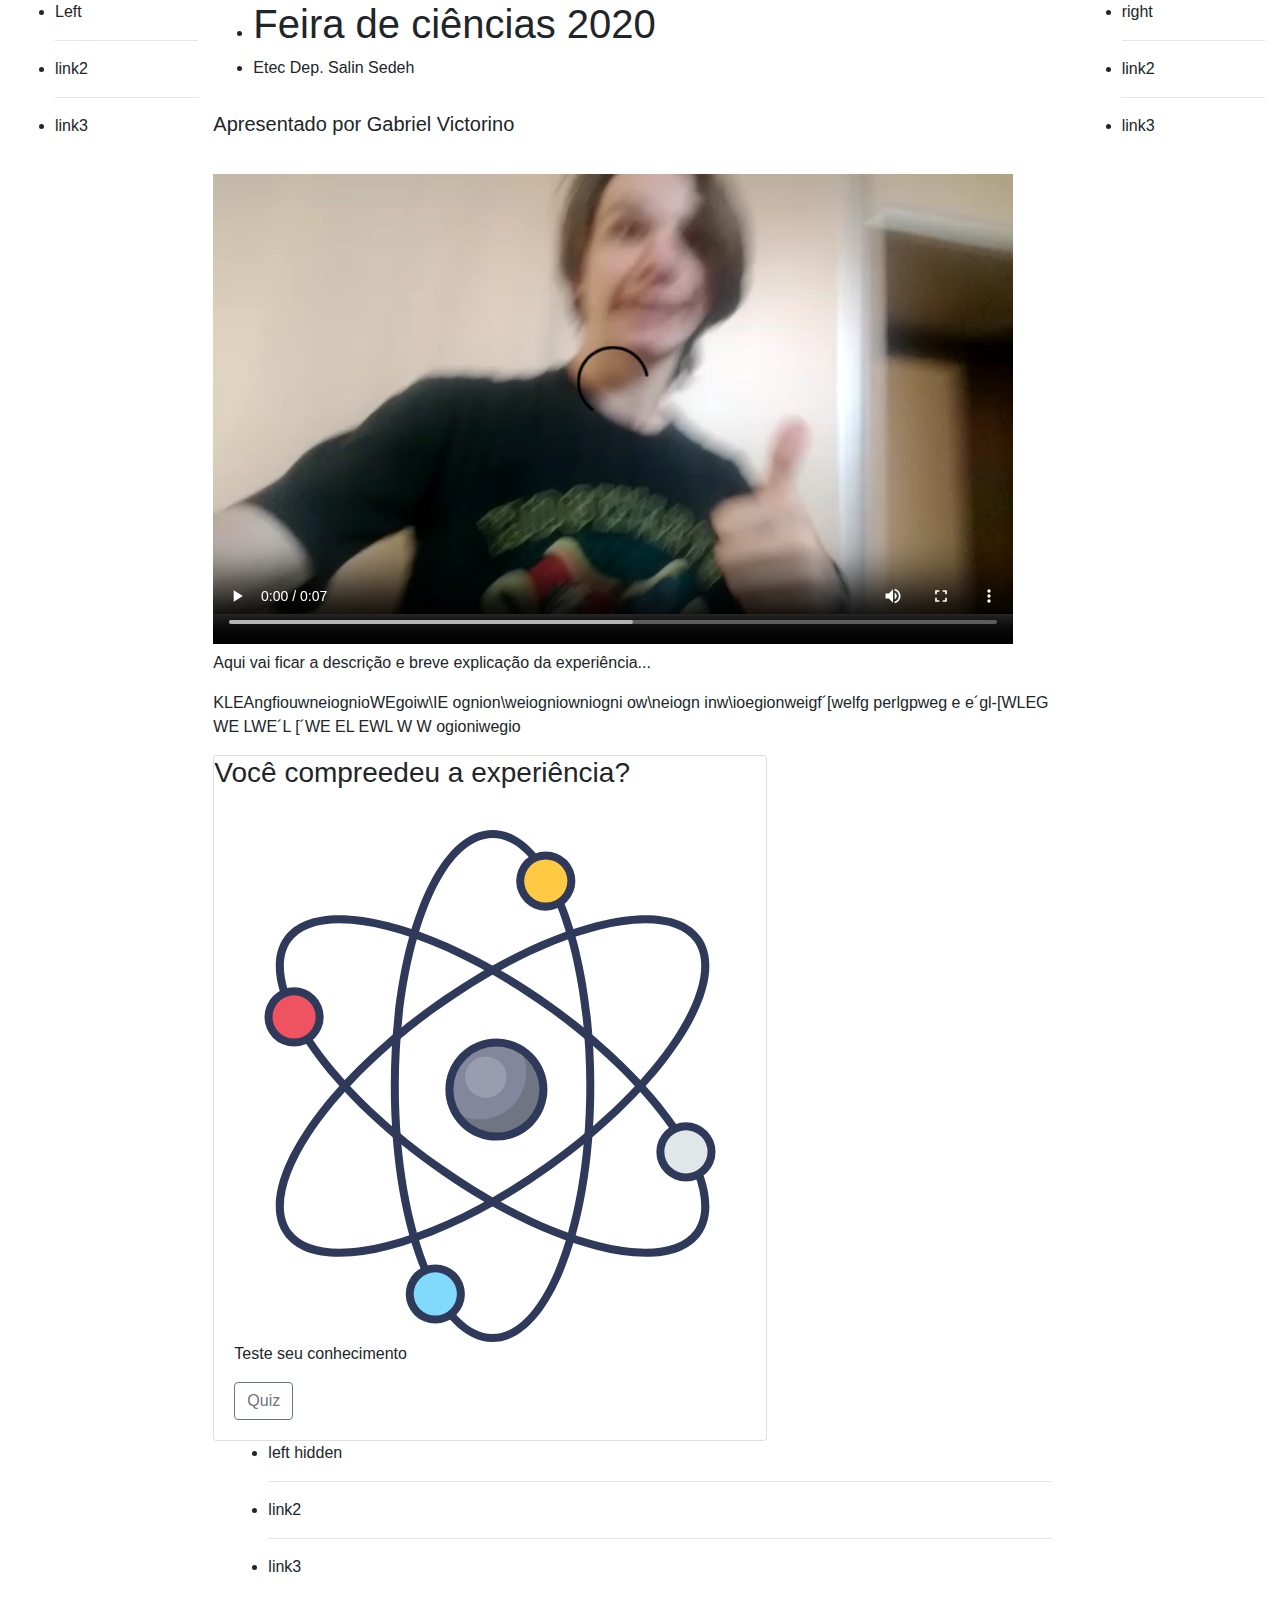
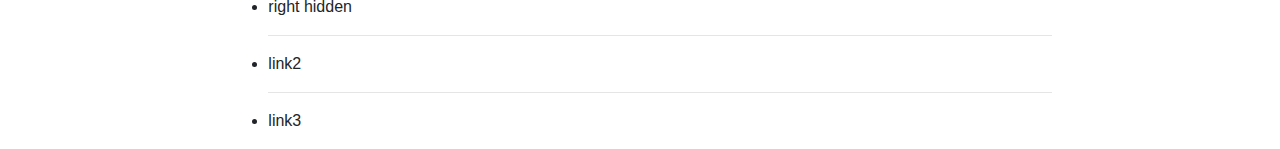
==== index.html @ f7b0d131 "add _blank" ====
<!DOCTYPE html>
<html lang="pt-br">
<head>
    <meta charset="UTF-8">
    <meta name="viewport" content="width=device-width, initial-scale=1.0">
    <title>Feira de ciências 2020</title>
    <link rel="stylesheet" href="Css/style.css">
    <link rel="stylesheet" href="https://stackpath.bootstrapcdn.com/bootstrap/4.5.2/css/bootstrap.min.css" integrity="sha384-JcKb8q3iqJ61gNV9KGb8thSsNjpSL0n8PARn9HuZOnIxN0hoP+VmmDGMN5t9UJ0Z" crossorigin="anonymous"></head>
<body>

    <div class="container-fluid col">

        <div class="row">
                
            <!-- Left -->
            <div class="col-sm" id="col-left">
                    <ul>
                        <li>Left</li>
                        <hr>
                        <li>link2</li>
                        <hr>
                        <li>link3</li>
                    </ul>
            </div>

            <!-- Main -->
            <div class="col-sm-8" id="col-main">
                <div class="row" id="titulo">
                    <ul>
                        <li><h1>Feira de ciências 2020</h1></li>
                        <li><p>Etec Dep. Salin Sedeh</p></li>
                    </ul>
                </div>
                <div class="row">
                    <div id="video">
                    <h5>Apresentado por Gabriel Victorino</h5>
                        <video controls src="./Imagens e Vídeos/Videozin do Gabriel.mp4" width="800px" height="500px"></video>
                    </div>
                </div>

                <div class="row">
                    <div id="descricao">
                        <p>Aqui vai ficar a descrição e breve explicação da experiência...</p>
                        <p>KLEAngfiouwneiognioWEgoiw\IE ognion\weiogniowniogni ow\neiogn inw\ioegionweigf´[welfg  perlgpweg e e´gl-[WLEG WE LWE´L [´WE EL EWL W W   ogioniwegio</p>
                    </div>
                </div>

                <div class="row">
                    <div class="card">
                        <div class="card-title">
                            <h3>Você compreedeu a experiência?</h3>
                        </div>
                        <div class="card-body">
                            <img id="icon-card" src="./Imagens e Vídeos/Icones/atomic.svg" alt="">
                            <p>Teste seu conhecimento</p>
                            <a href="./Quiz/Quiz.html" target="_blank" id="btn-id" class="btn btn-outline-secondary">Quiz</a>
                        </div>
                    </div>
                </div>

                <!-- Left-hidden -->
                <div class="row">
                    <div class="col-sm" id="col-left-hidden">
                        <ul>
                            <li>left hidden</li>
                            <hr>
                            <li>link2</li>
                            <hr>
                            <li>link3</li>
                        </ul>
                    </div>
                </div>

                <!-- Right hidden -->
                <div class="row">
                    <div class="col-sm" id="col-right-hidden">
                        <ul>
                            <li>right hidden</li>
                            <hr>
                            <li>link2</li>
                            <hr>
                            <li>link3</li>
                        </ul>
                    </div>
                </div>

            </div>

            <!-- Right -->
            <div class="col-sm" id="col-right">
                    <ul>
                        <li>right</li>
                        <hr>
                        <li>link2</li>
                        <hr>
                        <li>link3</li>
                    </ul>
            </div>
            
        </div>

        
    </div>

    <script src="./Js/script.js"></script>
</body>
</html>
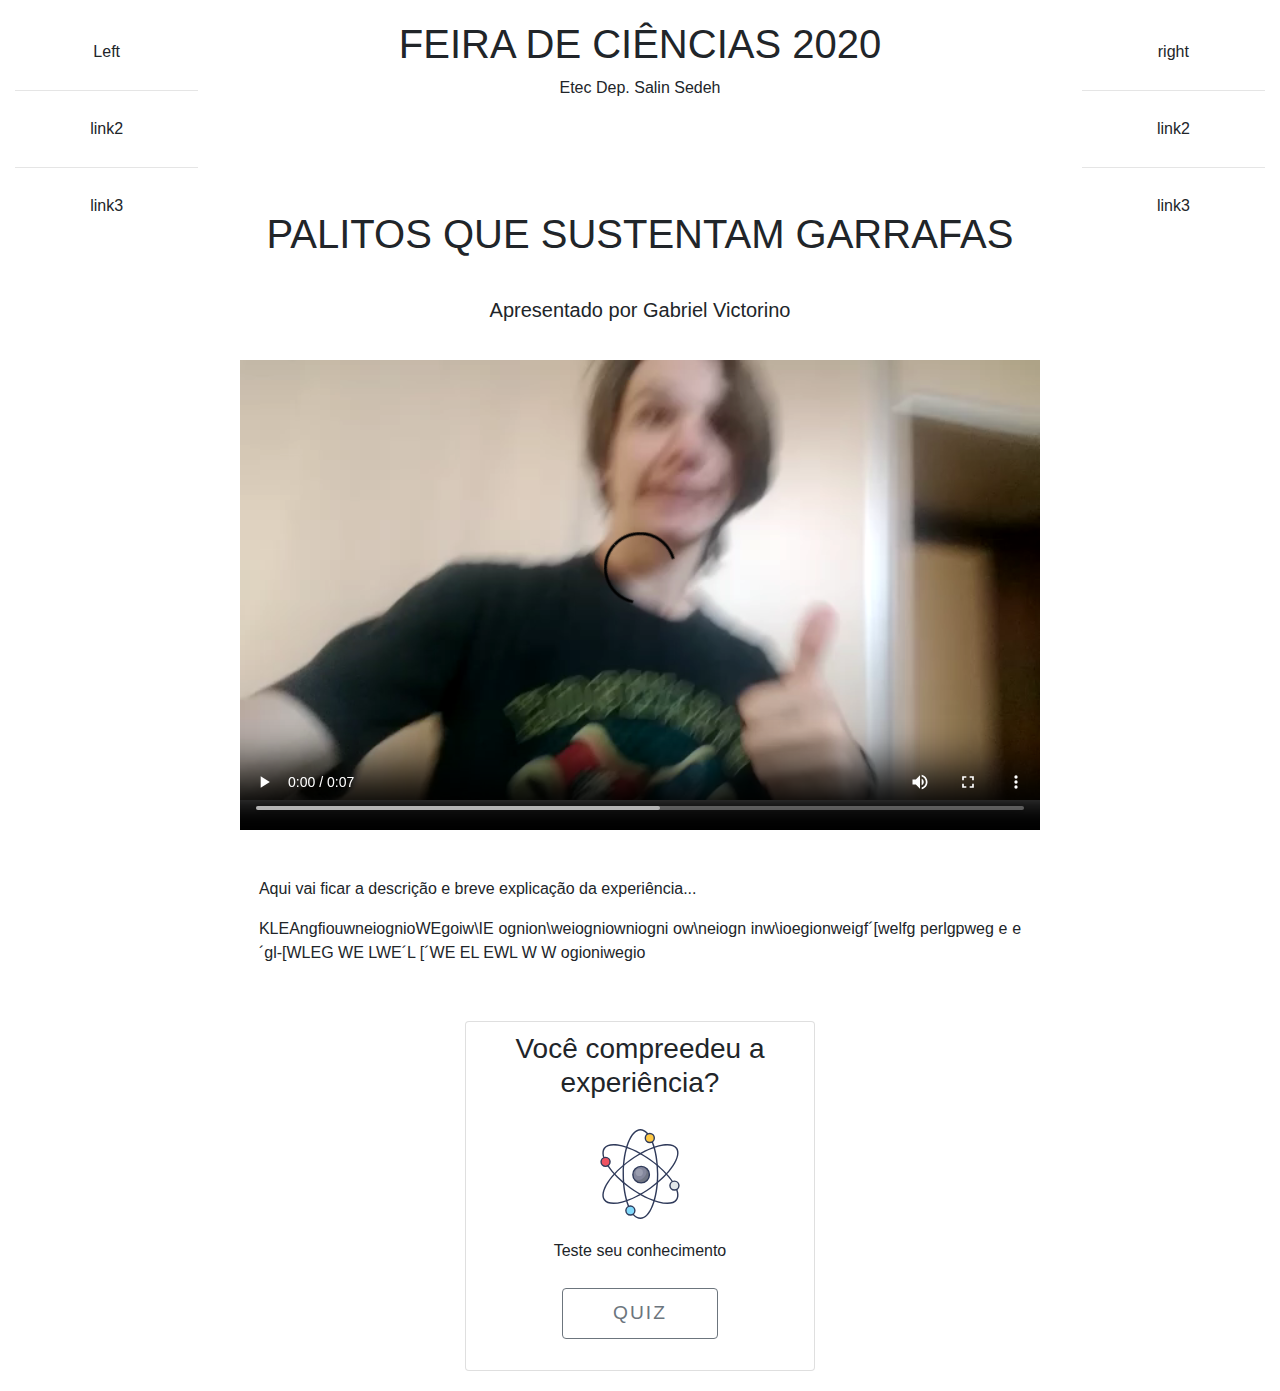
==== commit 5ec0b553: "titulo do projeto" ====
--- a/index.html
+++ b/index.html
@@ -4,7 +4,9 @@
     <meta charset="UTF-8">
     <meta name="viewport" content="width=device-width, initial-scale=1.0">
     <title>Feira de ciências 2020</title>
+    <link rel="shortcut icon" href="./Imagens e Vídeos/Icones/ciencia_favicon.png" type="image/x-icon">
     <link rel="stylesheet" href="Css/style.css">
+    <link rel="stylesheet" href="Css/style_animation.css">
     <link rel="stylesheet" href="https://stackpath.bootstrapcdn.com/bootstrap/4.5.2/css/bootstrap.min.css" integrity="sha384-JcKb8q3iqJ61gNV9KGb8thSsNjpSL0n8PARn9HuZOnIxN0hoP+VmmDGMN5t9UJ0Z" crossorigin="anonymous"></head>
 <body>
 
@@ -25,28 +27,27 @@
 
             <!-- Main -->
             <div class="col-sm-8" id="col-main">
-                <div class="row" id="titulo">
+                <div id="titulo">
                     <ul>
                         <li><h1>Feira de ciências 2020</h1></li>
                         <li><p>Etec Dep. Salin Sedeh</p></li>
                     </ul>
                 </div>
-                <div class="row">
+                    <div id="nome-do-projeto">
+                        <h1>Palitos que sustentam garrafas</h1>
+                    </div>
+
                     <div id="video">
                     <h5>Apresentado por Gabriel Victorino</h5>
                         <video controls src="./Imagens e Vídeos/Videozin do Gabriel.mp4" width="800px" height="500px"></video>
                     </div>
-                </div>
 
-                <div class="row">
-                    <div id="descricao">
+                    <div id="descricao" data-anime="left">
                         <p>Aqui vai ficar a descrição e breve explicação da experiência...</p>
                         <p>KLEAngfiouwneiognioWEgoiw\IE ognion\weiogniowniogni ow\neiogn inw\ioegionweigf´[welfg  perlgpweg e e´gl-[WLEG WE LWE´L [´WE EL EWL W W   ogioniwegio</p>
                     </div>
-                </div>
 
-                <div class="row">
-                    <div class="card">
+                    <div class="card" data-anime="right">
                         <div class="card-title">
                             <h3>Você compreedeu a experiência?</h3>
                         </div>
@@ -56,11 +57,10 @@
                             <a href="./Quiz/Quiz.html" target="_blank" id="btn-id" class="btn btn-outline-secondary">Quiz</a>
                         </div>
                     </div>
-                </div>
 
                 <!-- Left-hidden -->
                 <div class="row">
-                    <div class="col-sm" id="col-left-hidden">
+                    <div class="col-sm" id="col-left-hidden" data-anime="left">
                         <ul>
                             <li>left hidden</li>
                             <hr>
@@ -72,8 +72,7 @@
                 </div>
 
                 <!-- Right hidden -->
-                <div class="row">
-                    <div class="col-sm" id="col-right-hidden">
+                    <div class="col-sm" id="col-right-hidden" data-anime="right">
                         <ul>
                             <li>right hidden</li>
                             <hr>
@@ -82,7 +81,6 @@
                             <li>link3</li>
                         </ul>
                     </div>
-                </div>
 
             </div>
 
@@ -102,6 +100,6 @@
         
     </div>
 
-    <script src="./Js/script.js"></script>
+    <script src="./Js/script_animation.js"></script>
 </body>
 </html>--- a/Css/style.css
+++ b/Css/style.css
@@ -0,0 +1,136 @@
+*{
+    margin: 0;
+    padding: 0;
+}
+
+body{
+    overflow-x: hidden;
+}
+
+/* div ,#video{
+    border: 1px solid;
+} */
+
+#col-left, #col-main, #col-rigth{
+    height: 100%;
+}
+
+/* Titulo */
+
+#col-main #titulo{
+    height: 150px;
+    align-items: center;
+}
+
+#col-main #titulo ul{
+    list-style: none;
+    text-align: center;
+    margin:20px auto;
+}
+
+#col-main #titulo h1{
+    text-transform: uppercase;
+}
+
+#nome-do-projeto{
+    text-align: center;
+    text-transform: uppercase;
+    margin: 40px 0;
+}
+
+/* Vídeo */
+
+#video{
+    margin: 20px auto;
+    text-align: center;
+}
+
+/* Links */
+
+#col-left ul,#col-right ul,#col-left-hidden ul,#col-right-hidden ul{
+    margin: 30px auto;
+    text-align: center;
+    list-style: none;
+}
+
+#col-left ul li,#col-right ul li, #col-left-hidden ul li,#col-right-hidden ul li{
+    padding: 10px 0;
+}
+
+#col-left-hidden{
+    display: none;
+}
+
+#col-right-hidden{
+    display: none;
+}
+
+/* Descrição */
+
+#descricao{
+    width: 95%;
+    text-align: justify;
+    margin: 30px auto;
+    padding: 10px;
+    position: static;
+}
+
+/* Card - quiz */
+
+.card{
+    padding: 10px;
+    width: 350px;
+    height: 350px;
+    margin: 20px auto;
+    text-align: center;
+}
+
+.card-body p{
+    margin: 20px 0 5px 0;
+}
+#icon-card{
+    width: 90px;
+    height: 90px;
+    margin-top: -10px;
+}
+
+#btn-id{
+    margin: 20px;
+    padding: 10px 50px;
+    text-transform: uppercase;
+    font-size: larger;
+    letter-spacing: 2px;
+}
+/* Responsividade */
+
+@media(max-width: 1200px){
+    #video video{
+        width: 550px;
+        height: 350px;
+    }
+}
+
+@media(max-width: 900px){
+    #video video{
+        width: 400px;
+        height: 300px;
+    }
+
+    #col-left ul,#col-right ul{
+        margin:30px auto;
+        list-style: none;
+    }
+}
+
+@media(max-width: 577px){
+    #video video{
+        width: 300px;
+        height: 200px;
+    }
+    #col-left,#col-right{
+        display: none;
+    }
+    #col-left-hidden,#col-right-hidden{
+        display: flex;
+    }
+}
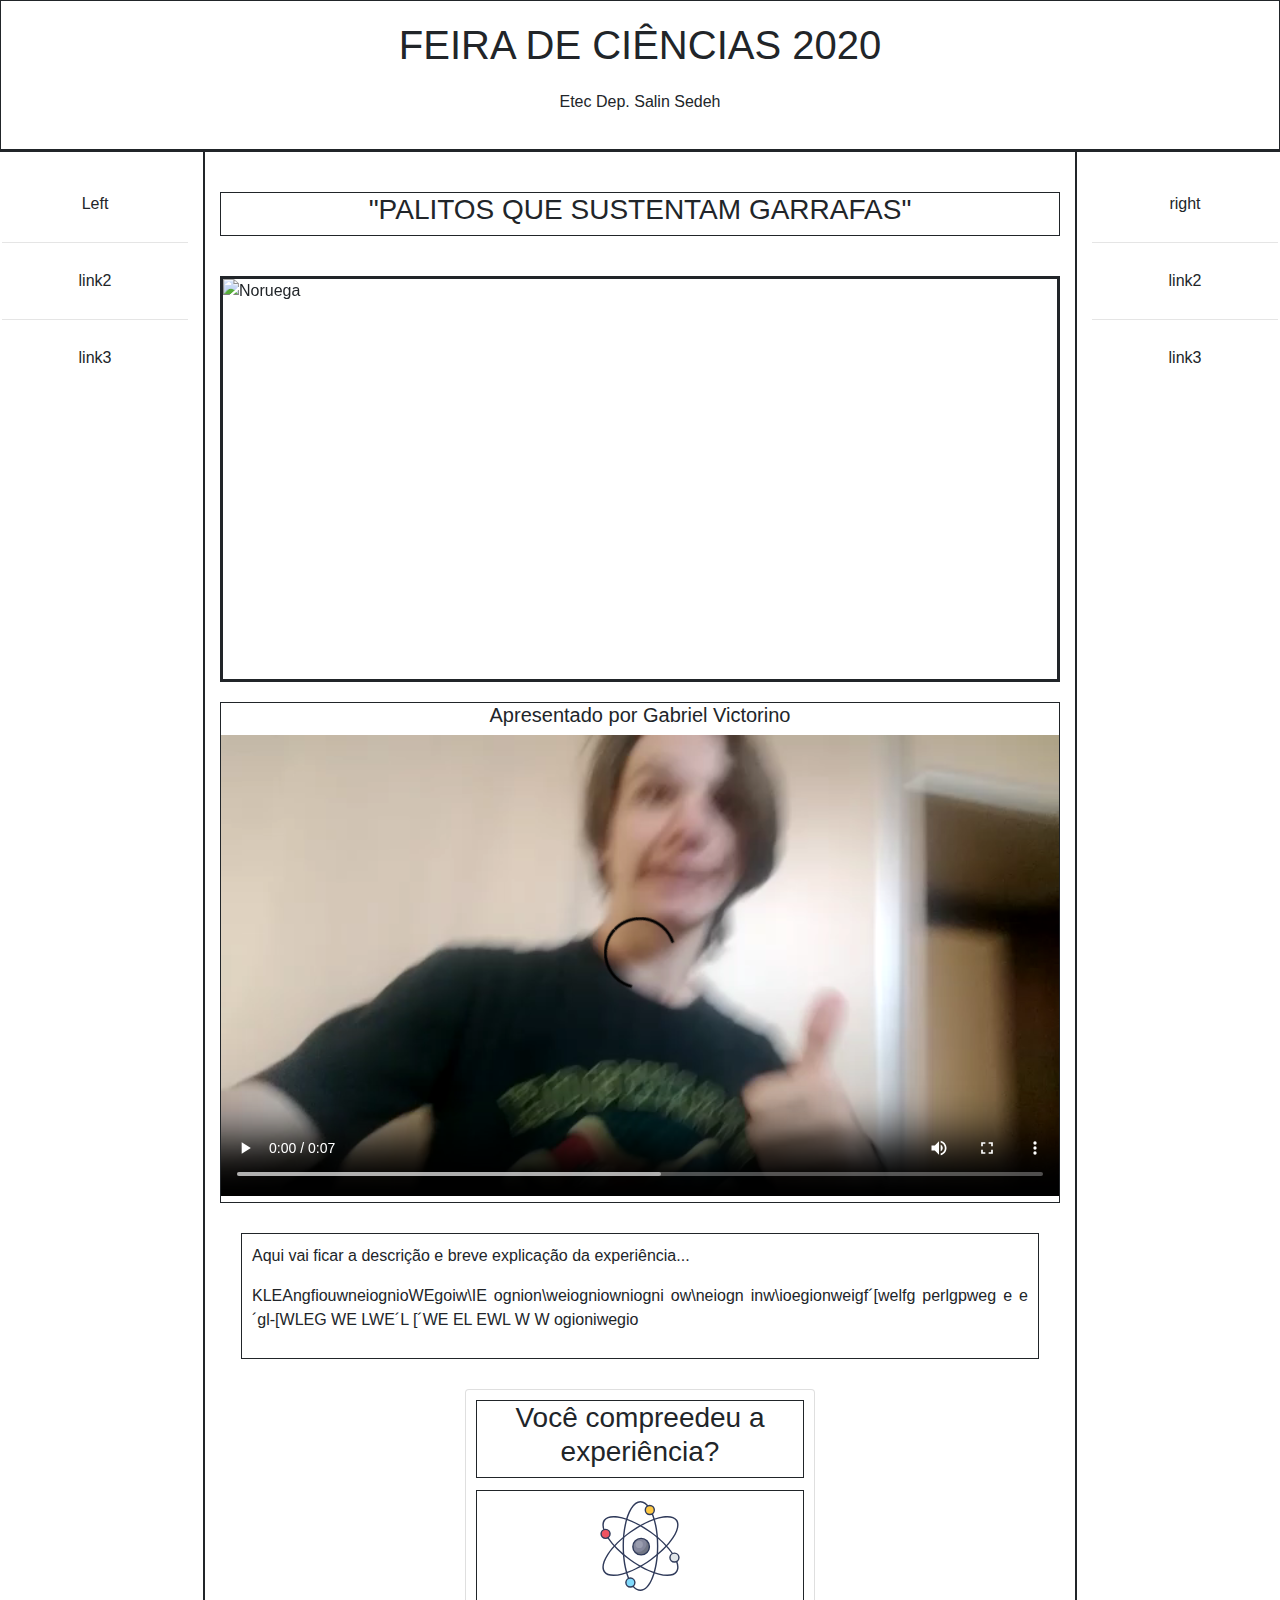
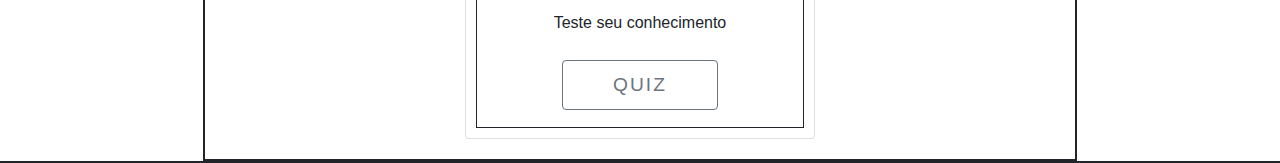
==== commit 872bba69: "concerto de problemas de responsividade" ====
--- a/index.html
+++ b/index.html
@@ -9,10 +9,14 @@
     <link rel="stylesheet" href="Css/style_animation.css">
     <link rel="stylesheet" href="https://stackpath.bootstrapcdn.com/bootstrap/4.5.2/css/bootstrap.min.css" integrity="sha384-JcKb8q3iqJ61gNV9KGb8thSsNjpSL0n8PARn9HuZOnIxN0hoP+VmmDGMN5t9UJ0Z" crossorigin="anonymous"></head>
 <body>
-
-    <div class="container-fluid col">
-
-        <div class="row">
+    <div id="titulo">
+        <ul>
+            <li><h1>Feira de ciências 2020</h1></li>
+            <li><p>Etec Dep. Salin Sedeh</p></li>
+        </ul>
+        
+        </div>
+            <div class="row">
                 
             <!-- Left -->
             <div class="col-sm" id="col-left">
@@ -24,17 +28,40 @@
                         <li>link3</li>
                     </ul>
             </div>
+            
+            <!-- Centro -->
+            <div class="col-sm-8" id="col-main">
+                
+                    <div id="nome-do-projeto">
+                        <h3>"Palitos que sustentam garrafas"</h3>
+                    </div>
 
-            <!-- Main -->
-            <div class="col-sm-8" id="col-main">
-                <div id="titulo">
-                    <ul>
-                        <li><h1>Feira de ciências 2020</h1></li>
-                        <li><p>Etec Dep. Salin Sedeh</p></li>
-                    </ul>
-                </div>
-                    <div id="nome-do-projeto">
-                        <h1>Palitos que sustentam garrafas</h1>
+                    <!-- Carousel -->
+
+                    <div id="mainSlider" class="carousel slide" data-ride="carousel">
+                        <div class="carousel-inner">
+                
+                            <div class="carousel-item active">
+                                <img src="./Imagens e Vídeos/Carousel/img-coco-1.jpeg" class="d-block w-100" alt="Noruega">
+                            </div>
+                
+                            <div class="carousel-item">
+                                <img src="./Imagens e Vídeos/Carousel/img-coco-2.jpeg" class="d-block w-100" alt="Noruega">
+                            </div>
+                
+                            <div class="carousel-item">
+                                <img src="./Imagens e Vídeos/Carousel/img-coco-3.jpeg" class="d-block w-100" alt="Noruega">
+                            </div>
+                        </div>
+                
+                        <a href="#mainSlider" class="carousel-control-prev" role="button" data-slide="prev">
+                            <span class="carousel-control-prev-icon"></span>
+                            <span class="sr-only">Previous</span>
+                        </a>
+                        <a href="#mainSlider" class="carousel-control-next" role="button" data-slide="next">
+                            <span class="carousel-control-next-icon" ></span>
+                            <span class="sr-only">Next</span>
+                        </a>
                     </div>
 
                     <div id="video">
@@ -95,10 +122,12 @@
                     </ul>
             </div>
             
-        </div>
 
         
     </div>
+    <script src="https://code.jquery.com/jquery-3.5.1.slim.min.js" integrity="sha384-DfXdz2htPH0lsSSs5nCTpuj/zy4C+OGpamoFVy38MVBnE+IbbVYUew+OrCXaRkfj" crossorigin="anonymous"></script>
+    <script src="https://cdn.jsdelivr.net/npm/popper.js@1.16.1/dist/umd/popper.min.js" integrity="sha384-9/reFTGAW83EW2RDu2S0VKaIzap3H66lZH81PoYlFhbGU+6BZp6G7niu735Sk7lN" crossorigin="anonymous"></script>
+    <script src="https://stackpath.bootstrapcdn.com/bootstrap/4.5.2/js/bootstrap.min.js" integrity="sha384-B4gt1jrGC7Jh4AgTPSdUtOBvfO8shuf57BaghqFfPlYxofvL8/KUEfYiJOMMV+rV" crossorigin="anonymous"></script>
 
     <script src="./Js/script_animation.js"></script>
 </body>
--- a/Css/style.css
+++ b/Css/style.css
@@ -1,34 +1,32 @@
 *{
     margin: 0;
     padding: 0;
+    box-sizing: border-box;
 }
 
 body{
     overflow-x: hidden;
 }
 
-/* div ,#video{
+div ,#video{
     border: 1px solid;
-} */
-
-#col-left, #col-main, #col-rigth{
-    height: 100%;
 }
 
 /* Titulo */
 
-#col-main #titulo{
+#titulo{
     height: 150px;
-    align-items: center;
+    width: 100%;   
 }
 
-#col-main #titulo ul{
+#titulo ul{
+    line-height: 50px;
     list-style: none;
     text-align: center;
     margin:20px auto;
 }
 
-#col-main #titulo h1{
+#titulo h1{
     text-transform: uppercase;
 }
 
@@ -38,11 +36,27 @@
     margin: 40px 0;
 }
 
+/* Main */
+#col-main{
+    position: relative;
+}
+
+/* Carousel */
+
+.carousel-item img{
+    height: 400px;
+}
+
 /* Vídeo */
 
 #video{
     margin: 20px auto;
     text-align: center;
+}
+
+#video video{
+    height: 90%;
+    width: 100%;
 }
 
 /* Links */
@@ -101,31 +115,13 @@
     font-size: larger;
     letter-spacing: 2px;
 }
+
 /* Responsividade */
-
-@media(max-width: 1200px){
-    #video video{
-        width: 550px;
-        height: 350px;
-    }
-}
-
-@media(max-width: 900px){
-    #video video{
-        width: 400px;
-        height: 300px;
-    }
-
-    #col-left ul,#col-right ul{
-        margin:30px auto;
-        list-style: none;
-    }
-}
 
 @media(max-width: 577px){
     #video video{
-        width: 300px;
-        height: 200px;
+        width: 350px;
+        height: 250px;
     }
     #col-left,#col-right{
         display: none;
@@ -133,4 +129,11 @@
     #col-left-hidden,#col-right-hidden{
         display: flex;
     }
+    #col-left-hidden{
+        width: 94%;
+        margin: auto;
+    }
+    .carousel-item img{
+        height: 250px;
+    }
 }
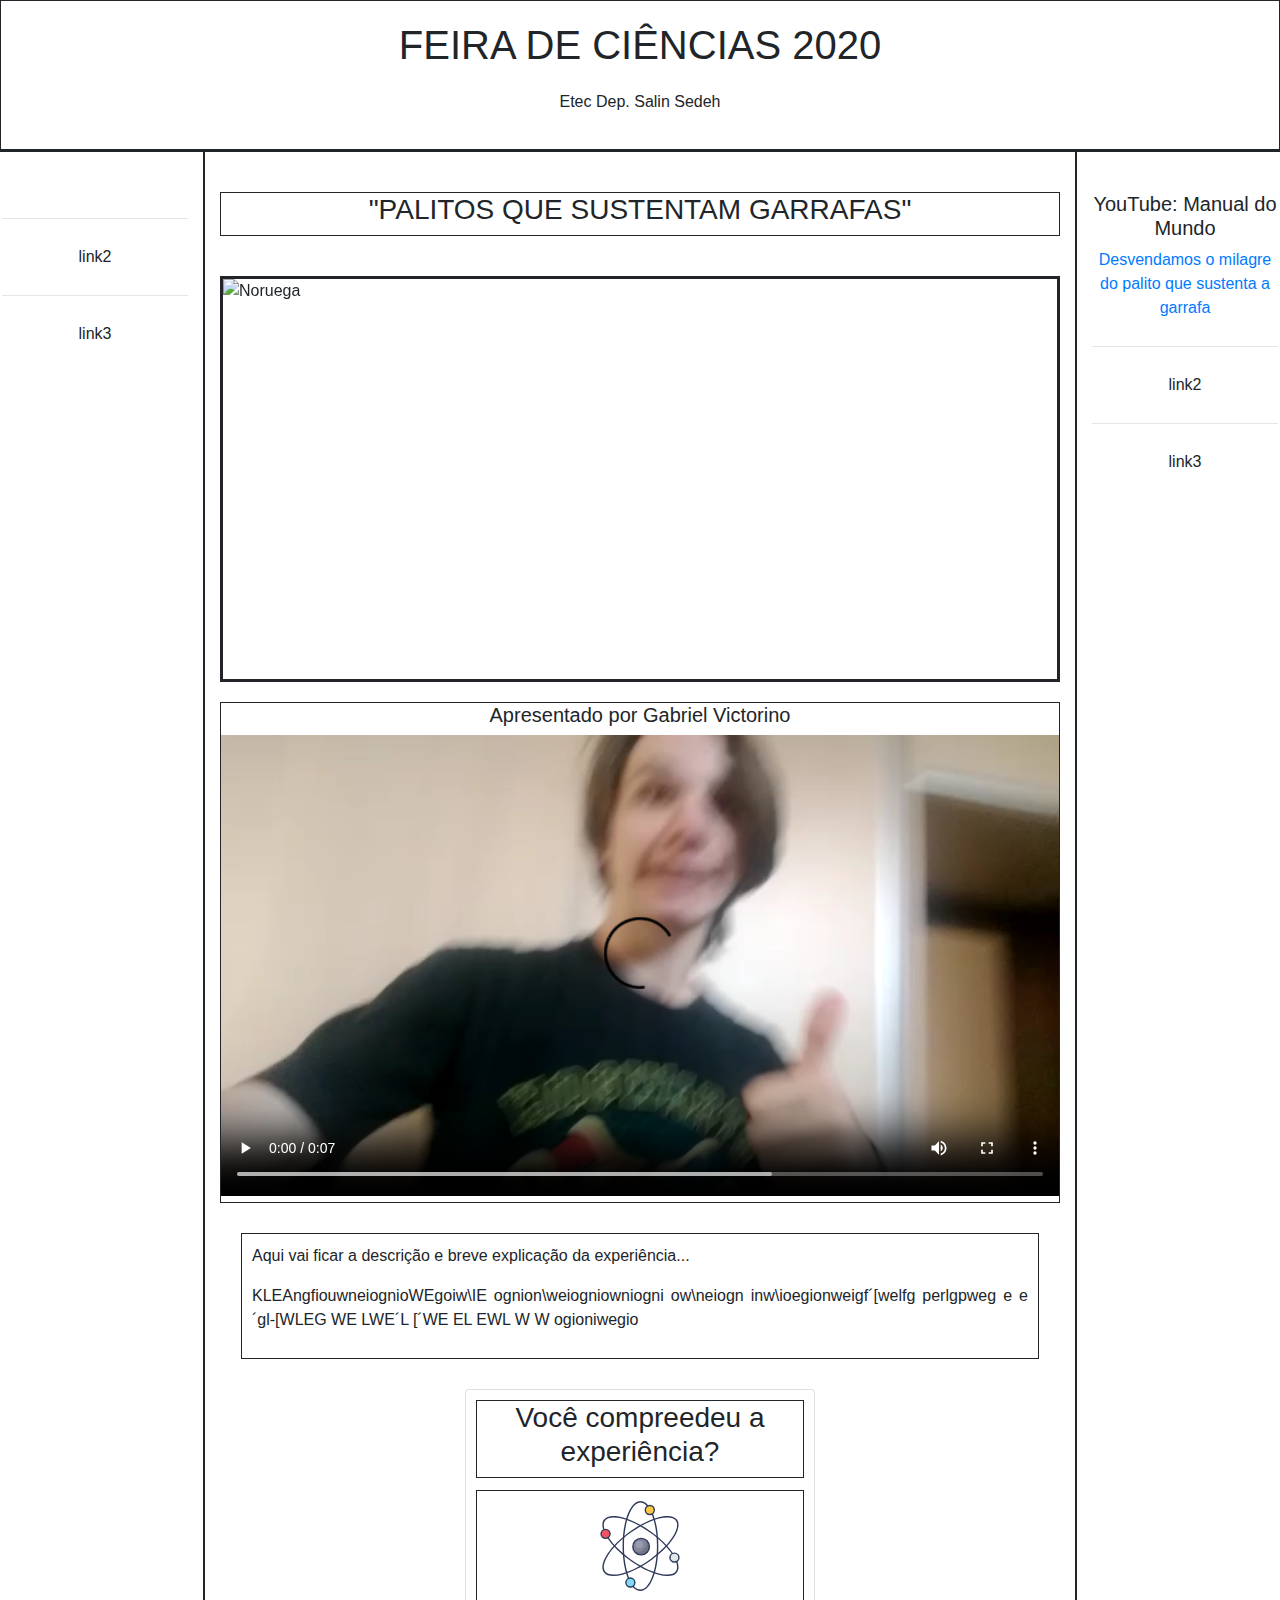
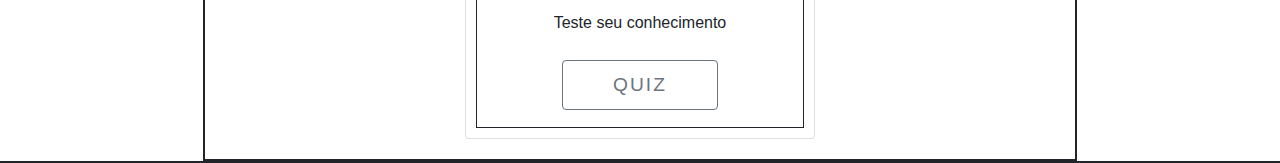
==== commit 720e8096: "implementação do conteúdo" ====
--- a/index.html
+++ b/index.html
@@ -21,7 +21,9 @@
             <!-- Left -->
             <div class="col-sm" id="col-left">
                     <ul>
-                        <li>Left</li>
+                        <li>
+                            
+                        </li>
                         <hr>
                         <li>link2</li>
                         <hr>
@@ -101,7 +103,10 @@
                 <!-- Right hidden -->
                     <div class="col-sm" id="col-right-hidden" data-anime="right">
                         <ul>
-                            <li>right hidden</li>
+                            <li><h5>YouTube: Manual do Mundo</h5>
+                                <a href="https://www.youtube.com/watch?v=w4IkgimV5VM" target="_blank">
+                                    Desvendamos o milagre do palito que sustenta a garrafa</a>
+                            </li>
                             <hr>
                             <li>link2</li>
                             <hr>
@@ -114,7 +119,10 @@
             <!-- Right -->
             <div class="col-sm" id="col-right">
                     <ul>
-                        <li>right</li>
+                        <li><h5>YouTube: Manual do Mundo</h5>
+                            <a href="https://www.youtube.com/watch?v=w4IkgimV5VM" target="_blank">
+                                Desvendamos o milagre do palito que sustenta a garrafa</a>
+                        </li>
                         <hr>
                         <li>link2</li>
                         <hr>
--- a/Css/style.css
+++ b/Css/style.css
@@ -136,4 +136,4 @@
     .carousel-item img{
         height: 250px;
     }
-}
+}